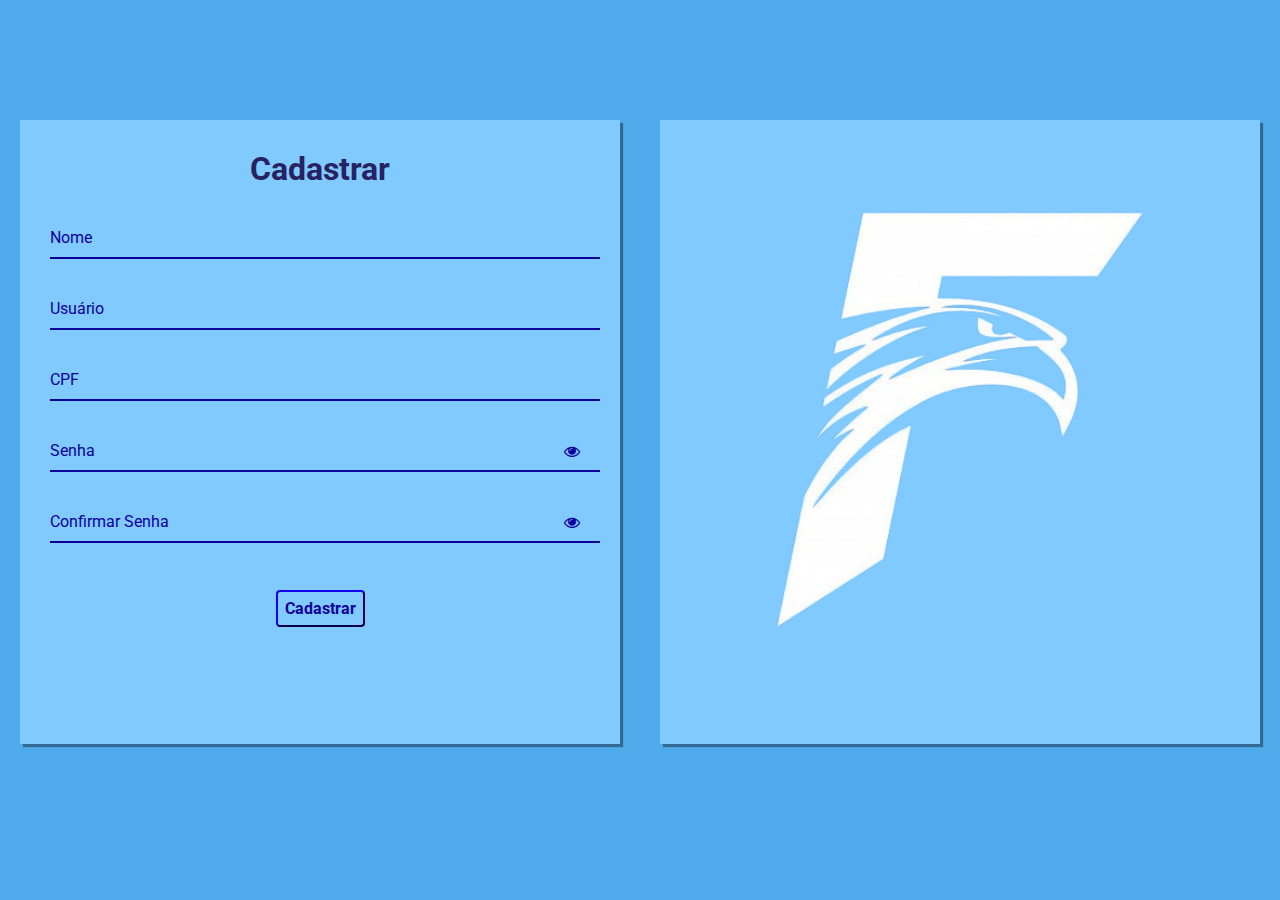
==== assets/html/signup.html @ 2c96a373 "Add files via upload" ====
<!DOCTYPE html>
<html lang="pt-br">
  <head>
    <meta charset="UTF-8" />
    <meta http-equiv="X-UA-Compatible" content="IE=edge" />
    <meta name="viewport" content="width=device-width, initial-scale=1.0" />
    <link
      rel="stylesheet"
      href="https://stackpath.bootstrapcdn.com/font-awesome/4.7.0/css/font-awesome.min.css"
    />
    <link rel="stylesheet" href="../css/signup.css" />
    <title>Singup</title>
  </head>
  <body>
    <div class="container">
      <div class="card">
        <h1>Cadastrar</h1>

        <div id="msgError"></div>
        <div id="msgSuccess"></div>

        <div class="label-float">
          <input type="text" id="nome" placeholder=" " required />
          <label id="labelNome" for="nome">Nome</label>
        </div>

        <div class="label-float">
            <input type="text" id="usuario" placeholder=" " required />
            <label id="labelUsuario" for="usuario">Usuário</label>
          </div>

        <div class="label-float">
            <input type="text" id="cpf" placeholder=" " maxlength="14" required />
            <label id="labelCpf" for="cpf">CPF</label>
          </div>
      
          <script>
            document.getElementById('cpf').addEventListener('input', function (event) {
              let inputValue = event.target.value;
              inputValue = inputValue.replace(/\D/g, ''); // Remove caracteres não numéricos
      
              if (inputValue.length > 3) {
                inputValue = inputValue.replace(/(\d{3})(\d{1,2})/, '$1.$2');
              }
      
              if (inputValue.length > 6) {
                inputValue = inputValue.replace(/(\d{3})(\d{3})(\d{1,2})/, '$1.$2.$3');
              }
      
              if (inputValue.length > 9) {
                inputValue = inputValue.replace(/(\d{3})(\d{3})(\d{3})(\d{1,2})/, '$1.$2.$3-$4');
              }
      
              event.target.value = inputValue;
            });
      
            document.getElementById('myForm').addEventListener('submit', function (event) {
              event.preventDefault(); // Prevent the form from submitting for this example
              const cpfValue = document.getElementById('cpf').value.replace(/\D/g, ''); // Remove caracteres não numéricos
              alert('CPF digitado: ' + cpfValue);
              // Adicione o código para processar o CPF aqui
            });
          </script>

        <div class="label-float">
          <input type="password" id="senha" placeholder=" " required />
          <label id="labelSenha" for="senha">Senha</label>
          <i id="verSenha" class="fa fa-eye" aria-hidden="true"></i>
        </div>

        <div class="label-float">
          <input type="password" id="confirmSenha" placeholder=" " required />
          <label id="labelConfirmSenha" for="confirmSenha"
            >Confirmar Senha</label
          >
          <i id="verConfirmSenha" class="fa fa-eye" aria-hidden="true"></i>
        </div>

        <div class="justify-center">
          <button onclick="cadastrar()">Cadastrar</button>
        </div>
      </div>

    <div class="card">
        <img src="../../img/logo.png" alt="Your Image" />
        <!-- Content of the second container goes here -->
      </div>
    </div>

    <script src="../js/signup.js"></script>
  </body>
</html>
---- assets/css/signup.css ----
@import url('https://fonts.googleapis.com/css2?family=Roboto:ital,wght@0,100;0,300;0,400;0,500;0,700;0,900;1,100;1,300;1,400;1,500;1,700;1,900&display=swap');

* {
    margin: 0;
    padding: 0;
    font-family: 'Roboto', sans-serif;
  }

  body {
    background-color: #50abec;
    background-size: cover;
    background-attachment: fixed;
  }

  .container {
    display: flex;
    justify-content: space-between; /* Use space-between to create space between the containers */
    width: 100%;
    margin-top: 100px;
  }

  .card {
    background-color: #80caff;
    padding: 30px;
    box-shadow: 3px 3px 1px 0px #00000060;
    width: 45%; /* Adjust the width as needed */
    margin: 20px; /* Adjust the margin between the containers */
  }

  .card img {
    width: 100%;
    margin-bottom: 20px;
  }

  h1 {
    text-align: center;
    margin-bottom: 20px;
    color: #272262;
  }

.label-float input{
  width: 100%;
  padding: 5px 5px;
  display: inline-block;
  border: 0;
  border-bottom: 2px solid #0d009c;
  background-color: transparent;
  outline: none;
  min-width: 180px;
  font-size: 16px;
  transition: all .3s ease-out;
  border-radius: 0;
  
}

.label-float{
  position: relative;
  padding-top: 13px;
  margin-top: 5%;
  margin-bottom: 5%;
}

.label-float input:focus{
  border-bottom: 2px solid #4038a0;
}

.label-float label{
  color: #0d009c;
  pointer-events: none;
  position: absolute;
  top: 0;
  left: 0;
  margin-top: 13px;
  transition: all .3s ease-out;
}

.label-float input:focus + label,
.label-float input:valid + label{
  font-size: 13px;
  margin-top: 0;
  color: #4038a0
}

button{
  background-color: transparent;
  border-color: #0d009c;
  color: #0d009c;
  padding: 7px;
  font-weight: bold;
  font-size: 12pt;
  margin-top: 20px;
  border-radius: 4px;
  cursor: pointer;
  outline: none;
  transition: all .4s ease-out;
}

button:hover{
  background-color: #0d009c;
  color: #fff;
}

.justify-center{
  display: flex;
  justify-content: center;
}

.fa-eye{
  position: absolute;
  top: 15px;
  right: 10px;
  cursor: pointer;
  color: #0d009c;
}

#msgError{
  text-align: center;
  color: #ff0000;
  background-color: #ffbbbb;
  padding: 10px;
  border-radius: 4px;
  display: none;
}

#msgSuccess{
  text-align: center;
  color: #00bb00;
  background-color: #bbffbe;
  padding: 10px;
  border-radius: 4px;
  display: none;
}
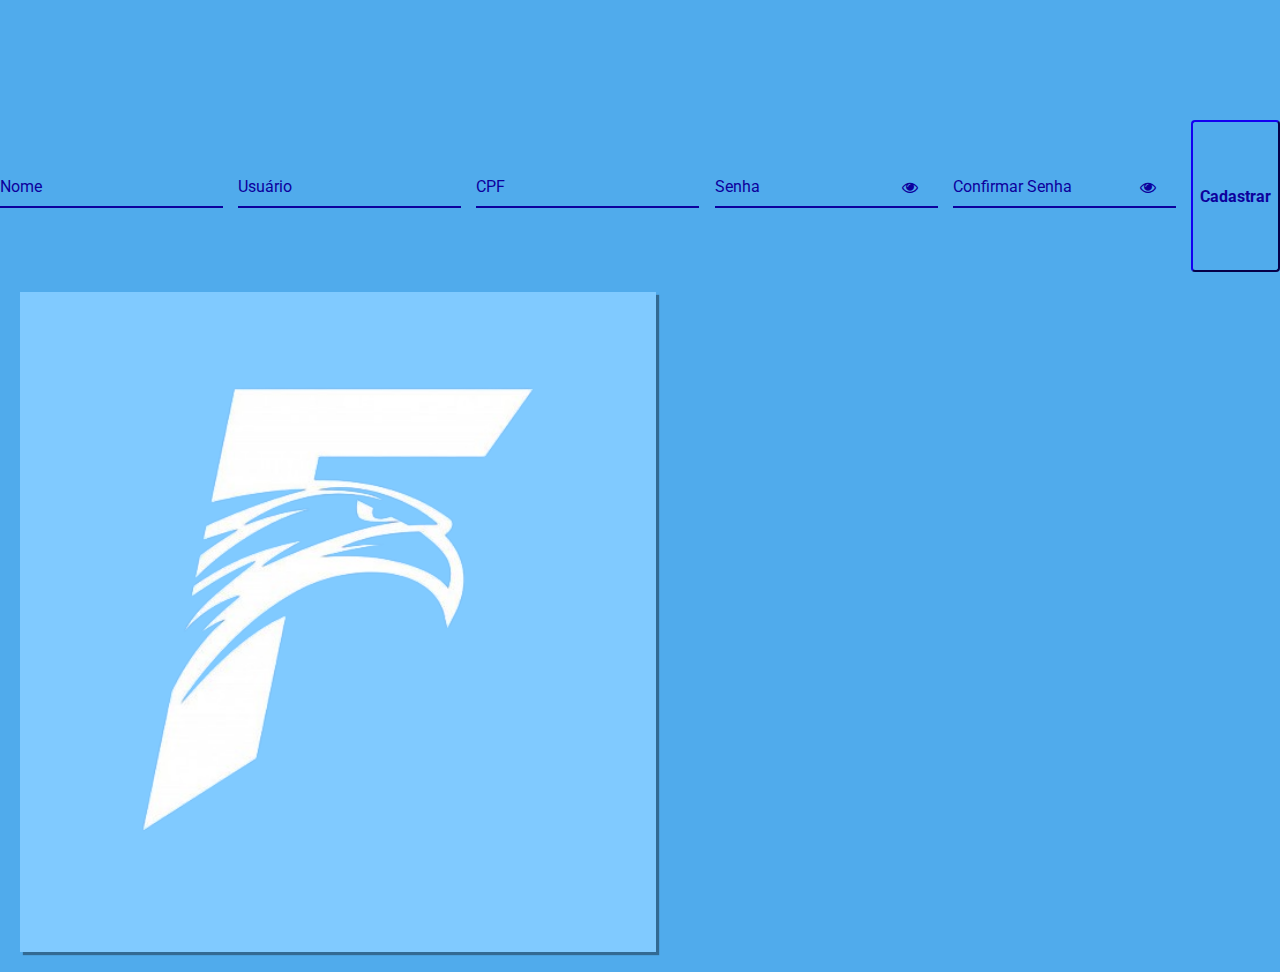
==== commit f146e1c8: "Add files via upload" ====
--- a/assets/html/signup.html
+++ b/assets/html/signup.html
@@ -12,55 +12,52 @@
     <title>Singup</title>
   </head>
   <body>
-    <div class="container">
-      <div class="card">
-        <h1>Cadastrar</h1>
-
-        <div id="msgError"></div>
-        <div id="msgSuccess"></div>
+    <form id="myForm" action="../../cadastrar.php" method="post">
+      <div class="container">
+        <!-- ... (seu código restante) ... -->
 
         <div class="label-float">
-          <input type="text" id="nome" placeholder=" " required />
+          <input type="text" id="nome" name="nome" placeholder=" " required />
           <label id="labelNome" for="nome">Nome</label>
         </div>
 
         <div class="label-float">
-            <input type="text" id="usuario" placeholder=" " required />
-            <label id="labelUsuario" for="usuario">Usuário</label>
-          </div>
+          <input type="text" id="usuario" name="usuario" placeholder=" " required />
+          <label id="labelUsuario" for="usuario">Usuário</label>
+        </div>
 
         <div class="label-float">
-            <input type="text" id="cpf" placeholder=" " maxlength="14" required />
-            <label id="labelCpf" for="cpf">CPF</label>
-          </div>
-      
-          <script>
-            document.getElementById('cpf').addEventListener('input', function (event) {
-              let inputValue = event.target.value;
-              inputValue = inputValue.replace(/\D/g, ''); // Remove caracteres não numéricos
-      
-              if (inputValue.length > 3) {
-                inputValue = inputValue.replace(/(\d{3})(\d{1,2})/, '$1.$2');
-              }
-      
-              if (inputValue.length > 6) {
-                inputValue = inputValue.replace(/(\d{3})(\d{3})(\d{1,2})/, '$1.$2.$3');
-              }
-      
-              if (inputValue.length > 9) {
-                inputValue = inputValue.replace(/(\d{3})(\d{3})(\d{3})(\d{1,2})/, '$1.$2.$3-$4');
-              }
-      
-              event.target.value = inputValue;
-            });
-      
-            document.getElementById('myForm').addEventListener('submit', function (event) {
-              event.preventDefault(); // Prevent the form from submitting for this example
-              const cpfValue = document.getElementById('cpf').value.replace(/\D/g, ''); // Remove caracteres não numéricos
-              alert('CPF digitado: ' + cpfValue);
-              // Adicione o código para processar o CPF aqui
-            });
-          </script>
+          <input type="text" id="cpf" name="cpf" placeholder=" " maxlength="14" required />
+          <label id="labelCpf" for="cpf">CPF</label>
+        </div>
+
+        <script>
+          document.getElementById('cpf').addEventListener('input', function (event) {
+            let inputValue = event.target.value;
+            inputValue = inputValue.replace(/\D/g, ''); // Remove caracteres não numéricos
+    
+            if (inputValue.length > 3) {
+              inputValue = inputValue.replace(/(\d{3})(\d{1,2})/, '$1.$2');
+            }
+    
+            if (inputValue.length > 6) {
+              inputValue = inputValue.replace(/(\d{3})(\d{3})(\d{1,2})/, '$1.$2.$3');
+            }
+    
+            if (inputValue.length > 9) {
+              inputValue = inputValue.replace(/(\d{3})(\d{3})(\d{3})(\d{1,2})/, '$1.$2.$3-$4');
+            }
+    
+            event.target.value = inputValue;
+          });
+    
+          document.getElementById('myForm').addEventListener('submit', function (event) {
+            event.preventDefault(); // Prevent the form from submitting for this example
+            const cpfValue = document.getElementById('cpf').value.replace(/\D/g, ''); // Remove caracteres não numéricos
+            alert('CPF digitado: ' + cpfValue);
+            // Adicione o código para processar o CPF aqui
+          });
+        </script>
 
         <div class="label-float">
           <input type="password" id="senha" placeholder=" " required />
@@ -71,22 +68,23 @@
         <div class="label-float">
           <input type="password" id="confirmSenha" placeholder=" " required />
           <label id="labelConfirmSenha" for="confirmSenha"
-            >Confirmar Senha</label
-          >
+            >Confirmar Senha</label>
           <i id="verConfirmSenha" class="fa fa-eye" aria-hidden="true"></i>
         </div>
 
-        <div class="justify-center">
-          <button onclick="cadastrar()">Cadastrar</button>
-        </div>
-      </div>
-
-    <div class="card">
-        <img src="../../img/logo.png" alt="Your Image" />
-        <!-- Content of the second container goes here -->
+      <div class="justify-center">
+        <button onclick="cadastrar()">Cadastrar</button>
       </div>
     </div>
 
+  <div class="card">
+      <img src="../../img/logo.png" alt="Your Image" />
+      <!-- Content of the second container goes here -->
+    </div>
+  </div>
+
+</form>
+ 
     <script src="../js/signup.js"></script>
   </body>
 </html>